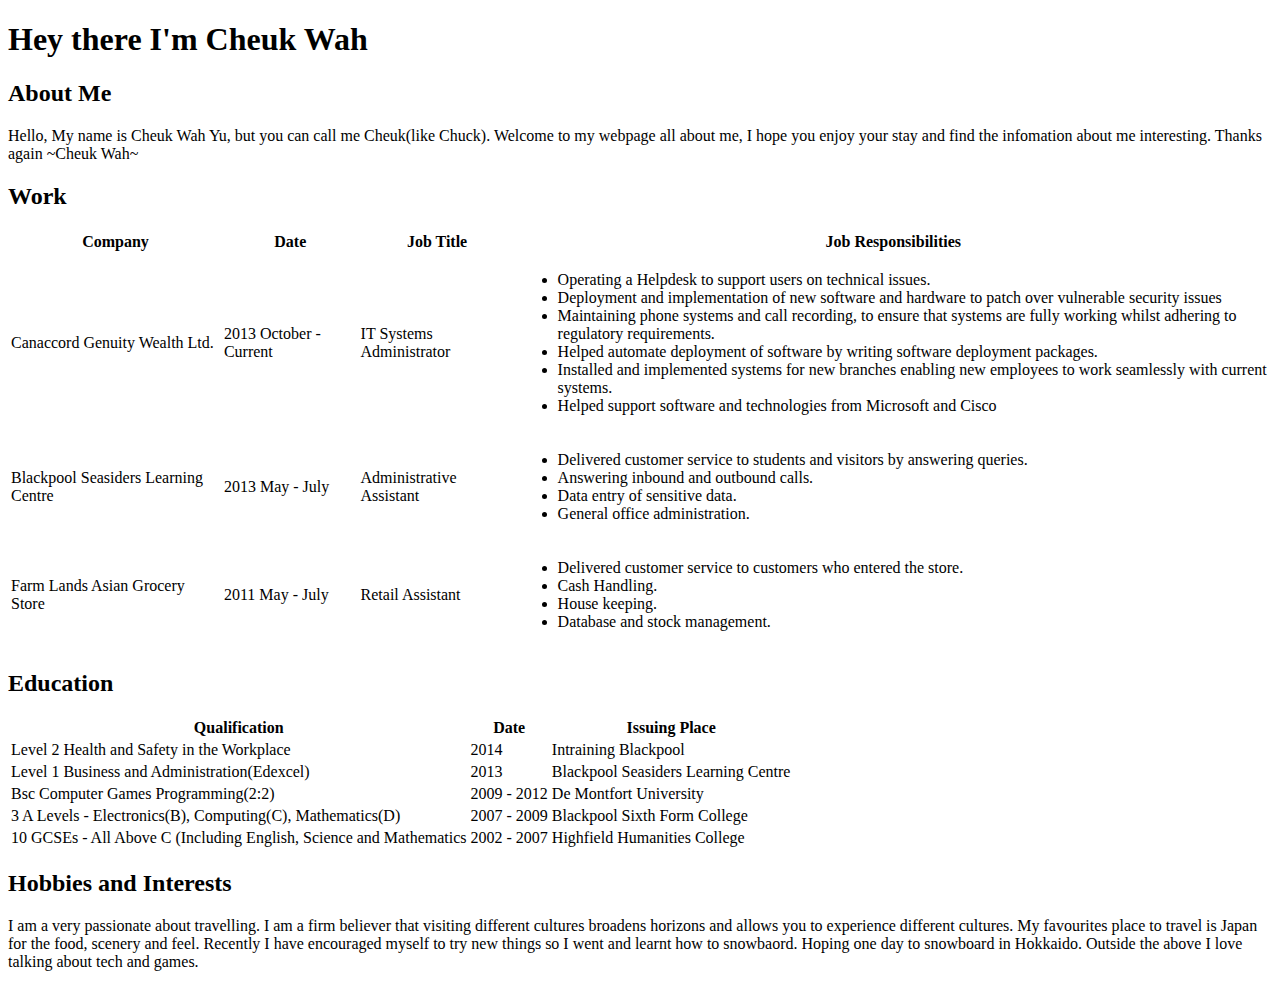
==== index.html @ d2136970 "V0.5 Hobbies" ====
<!DOCTYPE html>
<html lang="en">
<head>
    <meta charset="UTF-8">
    <meta http-equiv="X-UA-Compatible" content="IE=edge">
    <meta name="viewport" content="width=device-width, initial-scale=1.0">
    <title>Document</title>
</head>
<body>
    
    
    <header><h1>Hey there I'm Cheuk Wah</h1></header>
    
    <div>
        <h2>About Me</h2>
            <p>Hello, My name is Cheuk Wah Yu, but you can call me Cheuk(like Chuck). Welcome to my webpage all about me, 
            I hope you enjoy your stay and find the infomation about me interesting. Thanks again ~Cheuk Wah~ 
            </p>
    </div>


    <div>
        <h2>Work</h2>
        <table>
            <tr>
                <th>Company</th>
                <th>Date</th>
                <th>Job Title</th>
                <th>Job Responsibilities</th>
            </tr>
            <tr>
                <td>Canaccord Genuity Wealth Ltd.</td>
                <td>2013 October - Current</td>
                <td>IT Systems Administrator</td>
                <td>
                    <ul>
                        <li>Operating a Helpdesk to support users on technical issues.</li>
                        <li>Deployment and implementation of new software and hardware to patch over vulnerable security issues</li>
                        <li>Maintaining phone systems and call recording, to ensure that systems are fully working whilst adhering to regulatory requirements.</li>
                        <li>Helped automate deployment of software by writing software deployment packages.</li>
                        <li>Installed and implemented systems for new branches enabling new employees to work seamlessly with current systems.</li>
                        <li>Helped support software and technologies from Microsoft and Cisco</li>
                    </ul>
                </td>
                
            </tr>

            <tr>
                <td>Blackpool Seasiders Learning Centre</td>
                <td>2013 May - July</td>
                <td>Administrative Assistant</td>
                <td>
                    <ul>
                        <li>Delivered customer service to students and visitors by answering queries.</li>
                        <li>Answering inbound and outbound calls.</li>
                        <li>Data entry of sensitive data.</li>
                        <li>General office administration.</li>
                    </ul>
                </td>
                
            </tr>

            <tr>
                <td>Farm Lands Asian Grocery Store</td>
                <td>2011 May - July</td>
                <td>Retail Assistant</td>
                <td>
                    <ul>
                        <li>Delivered customer service to customers who entered the store.</li>
                        <li>Cash Handling.</li>
                        <li>House keeping.</li>
                        <li>Database and stock management.</li>
                    </ul>
                </td>
            </tr>
        </table>
    </div>
    
    <div>
        <h2>Education</h2>
        <table>
            <tr>
                <th>Qualification</th>
                <th>Date</th>
                <th>Issuing Place</th>
            </tr>

            <tr>
                <td>Level 2 Health and Safety in the Workplace</td>
                <td>2014</td>
                <td>Intraining Blackpool</td>
            </tr>

            <tr>
                <td>Level 1 Business and Administration(Edexcel)</td>
                <td>2013</td>
                <td>Blackpool Seasiders Learning Centre</td>
            </tr>

            <tr>
                <td>Bsc Computer Games Programming(2:2)</td>
                <td>2009 - 2012</td>
                <td>De Montfort University</td>
            </tr>

            <tr>
                <td>3 A Levels - Electronics(B), Computing(C), Mathematics(D)</td>
                <td>2007 - 2009</td>
                <td>Blackpool Sixth Form College</td>
            </tr>

            <tr>
                <td>10 GCSEs - All Above C (Including English, Science and Mathematics</td>
                <td>2002 - 2007</td>
                <td>Highfield Humanities College</td>
            </tr>

        </table>
    </div>

    <div>
        <h2>Hobbies and Interests</h2>
        <p>I am a very passionate about travelling. I am a firm believer that visiting different cultures broadens
           horizons and allows you to experience different cultures. My favourites place to travel is Japan for the food,
           scenery and feel. Recently I have encouraged myself to try new things so I went and learnt how to snowbaord. 
           Hoping one day to snowboard in Hokkaido. Outside the above I love talking about tech and games.
        </p>
    </div>



</body>
</html>
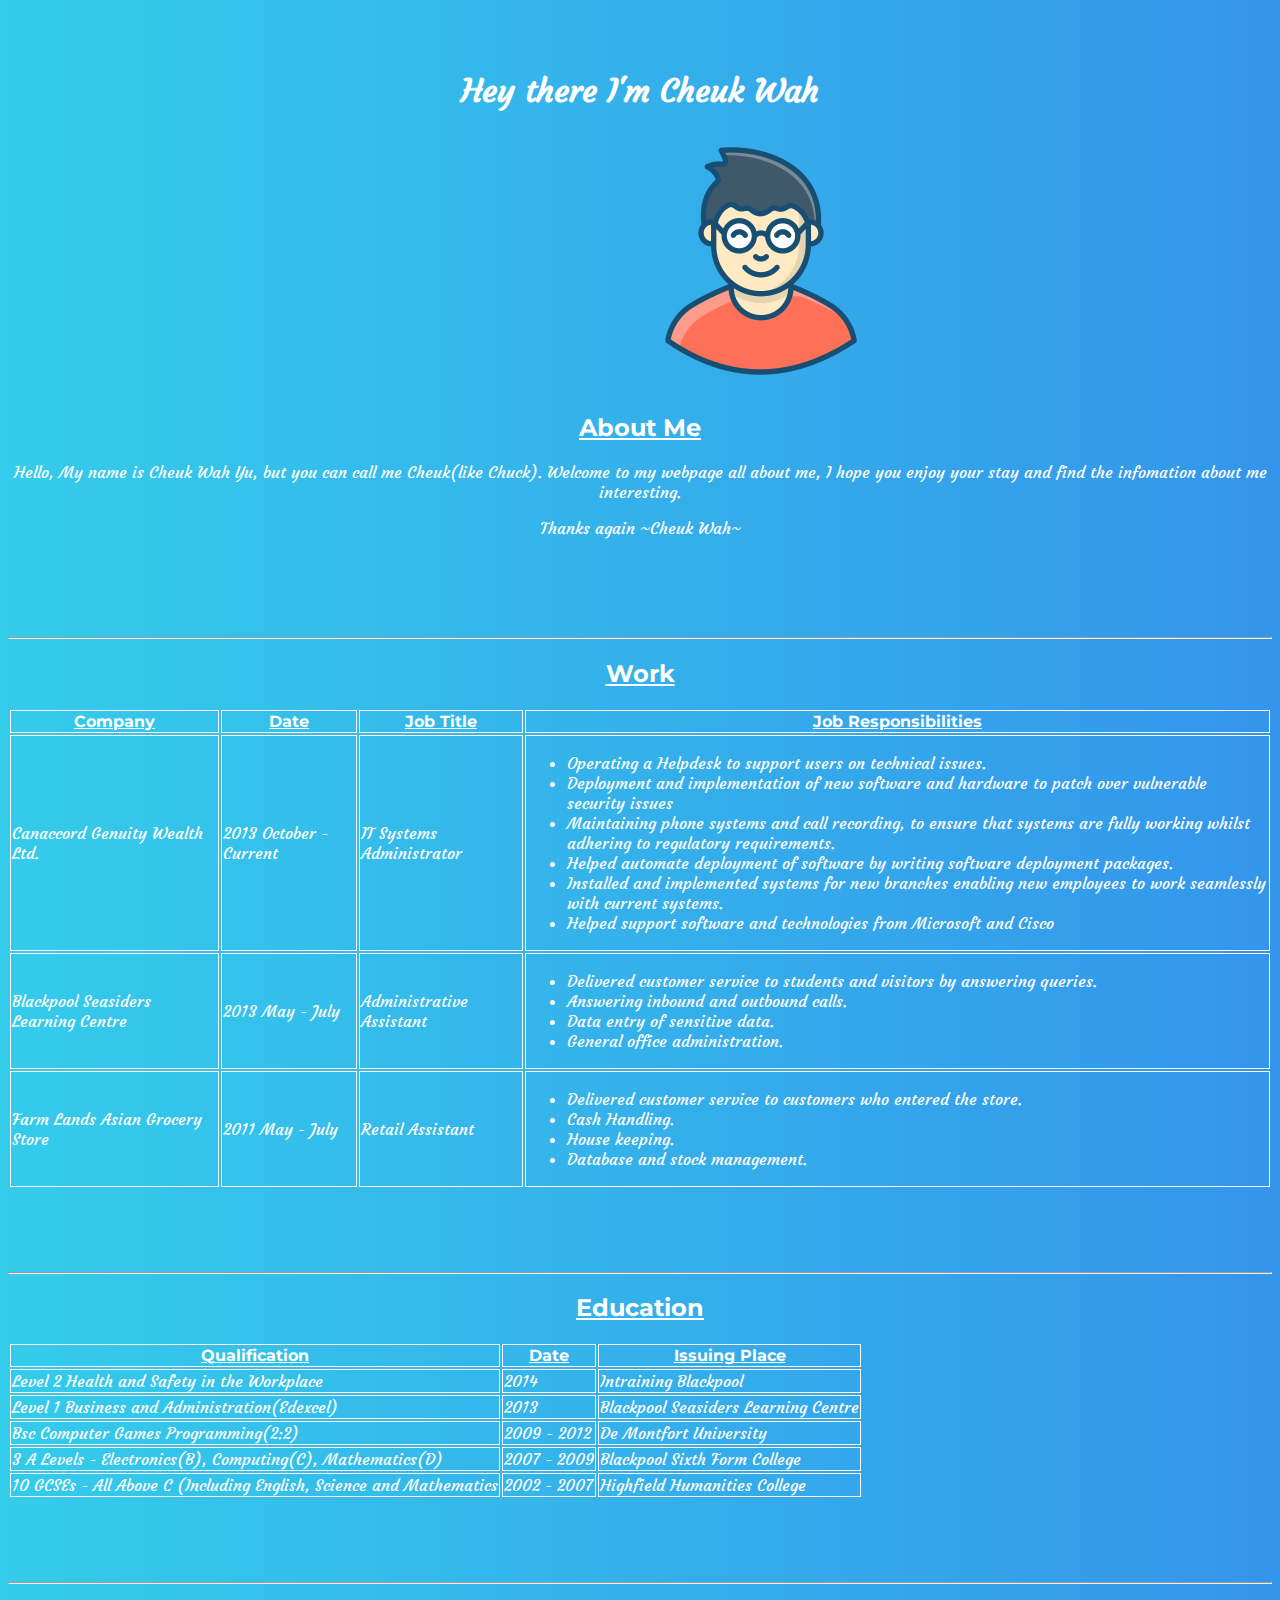
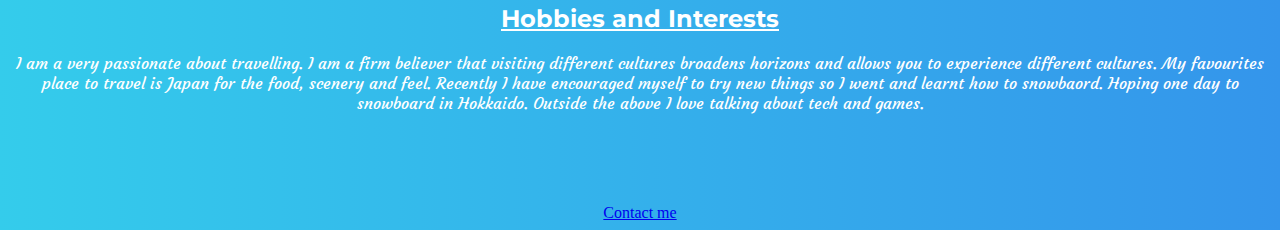
==== commit 9eeed0a5: "V1.0 CSS added" ====
--- a/index.html
+++ b/index.html
@@ -4,22 +4,34 @@
     <meta charset="UTF-8">
     <meta http-equiv="X-UA-Compatible" content="IE=edge">
     <meta name="viewport" content="width=device-width, initial-scale=1.0">
-    <title>Document</title>
+    <title>Personal Site</title>
+    <link rel="stylesheet" href="styles.css">
+    <link rel="preconnect" href="https://fonts.googleapis.com">
+    <link rel="preconnect" href="https://fonts.gstatic.com" crossorigin>
+    <link href="https://fonts.googleapis.com/css2?family=Courgette&family=Gloria+Hallelujah&family=Montserrat:wght@200&family=Shadows+Into+Light&display=swap" rel="stylesheet">
+    
 </head>
 <body>
     
     
     <header><h1>Hey there I'm Cheuk Wah</h1></header>
     
-    <div>
+   
+        <img id="profilePic" src="images\profile.png">
+    
+    
+    
+    <div id="bio">
         <h2>About Me</h2>
             <p>Hello, My name is Cheuk Wah Yu, but you can call me Cheuk(like Chuck). Welcome to my webpage all about me, 
-            I hope you enjoy your stay and find the infomation about me interesting. Thanks again ~Cheuk Wah~ 
+            I hope you enjoy your stay and find the infomation about me interesting. 
             </p>
-    </div>
+            <p>Thanks again ~Cheuk Wah~ </p>
+        </div>
+    
+    <hr>
 
-
-    <div>
+    <div id = "workContainer">
         <h2>Work</h2>
         <table>
             <tr>
@@ -76,7 +88,9 @@
         </table>
     </div>
     
-    <div>
+    <hr>
+
+    <div id ="educationContainer">
         <h2>Education</h2>
         <table>
             <tr>
@@ -118,7 +132,9 @@
         </table>
     </div>
 
-    <div>
+    <hr>
+
+    <div id = "hobbiesInterests">
         <h2>Hobbies and Interests</h2>
         <p>I am a very passionate about travelling. I am a firm believer that visiting different cultures broadens
            horizons and allows you to experience different cultures. My favourites place to travel is Japan for the food,
@@ -127,7 +143,9 @@
         </p>
     </div>
 
-
+    <footer>
+        <a id="contactMe" href="mailto: yucheukwah@gmail.com">Contact me</a>
+    </footer>
 
 </body>
 </html>--- a/styles.css
+++ b/styles.css
@@ -0,0 +1,79 @@
+body{
+    background-image: linear-gradient(to right,#34cceb, #3495eb);
+    color: white;
+    
+}
+
+footer{
+    text-align: center;
+    
+}
+
+h1{
+    
+    font-family: 'Courgette', cursive;
+    padding-top: 50px;
+    text-align: center;
+
+   
+}
+
+h2{
+    font-family: 'Montserrat', sans-serif;
+    text-decoration: underline;
+    text-align: center;
+}
+
+
+
+td{
+    border: 1px solid;
+    font-family: 'Courgette', cursive;
+    
+}
+
+p{
+    font-family: 'Courgette', cursive;
+    text-align: center;
+}
+
+th{
+    border: 1px solid;
+    font-family: 'Montserrat', sans-serif;
+    text-decoration: underline;
+    
+}
+
+
+
+#bio{
+    
+    left: 700px;
+    padding-bottom: 75px;
+
+}
+
+
+
+#educationContainer{
+    padding-bottom: 75px;
+}
+
+#hobbiesInterests{
+    padding-bottom: 75px;
+
+}
+
+
+#profilePic{
+    left: 625px;
+    
+    position: relative;
+    width: 256px;
+    
+}
+
+#workContainer{
+    padding-bottom: 75px;
+}
+
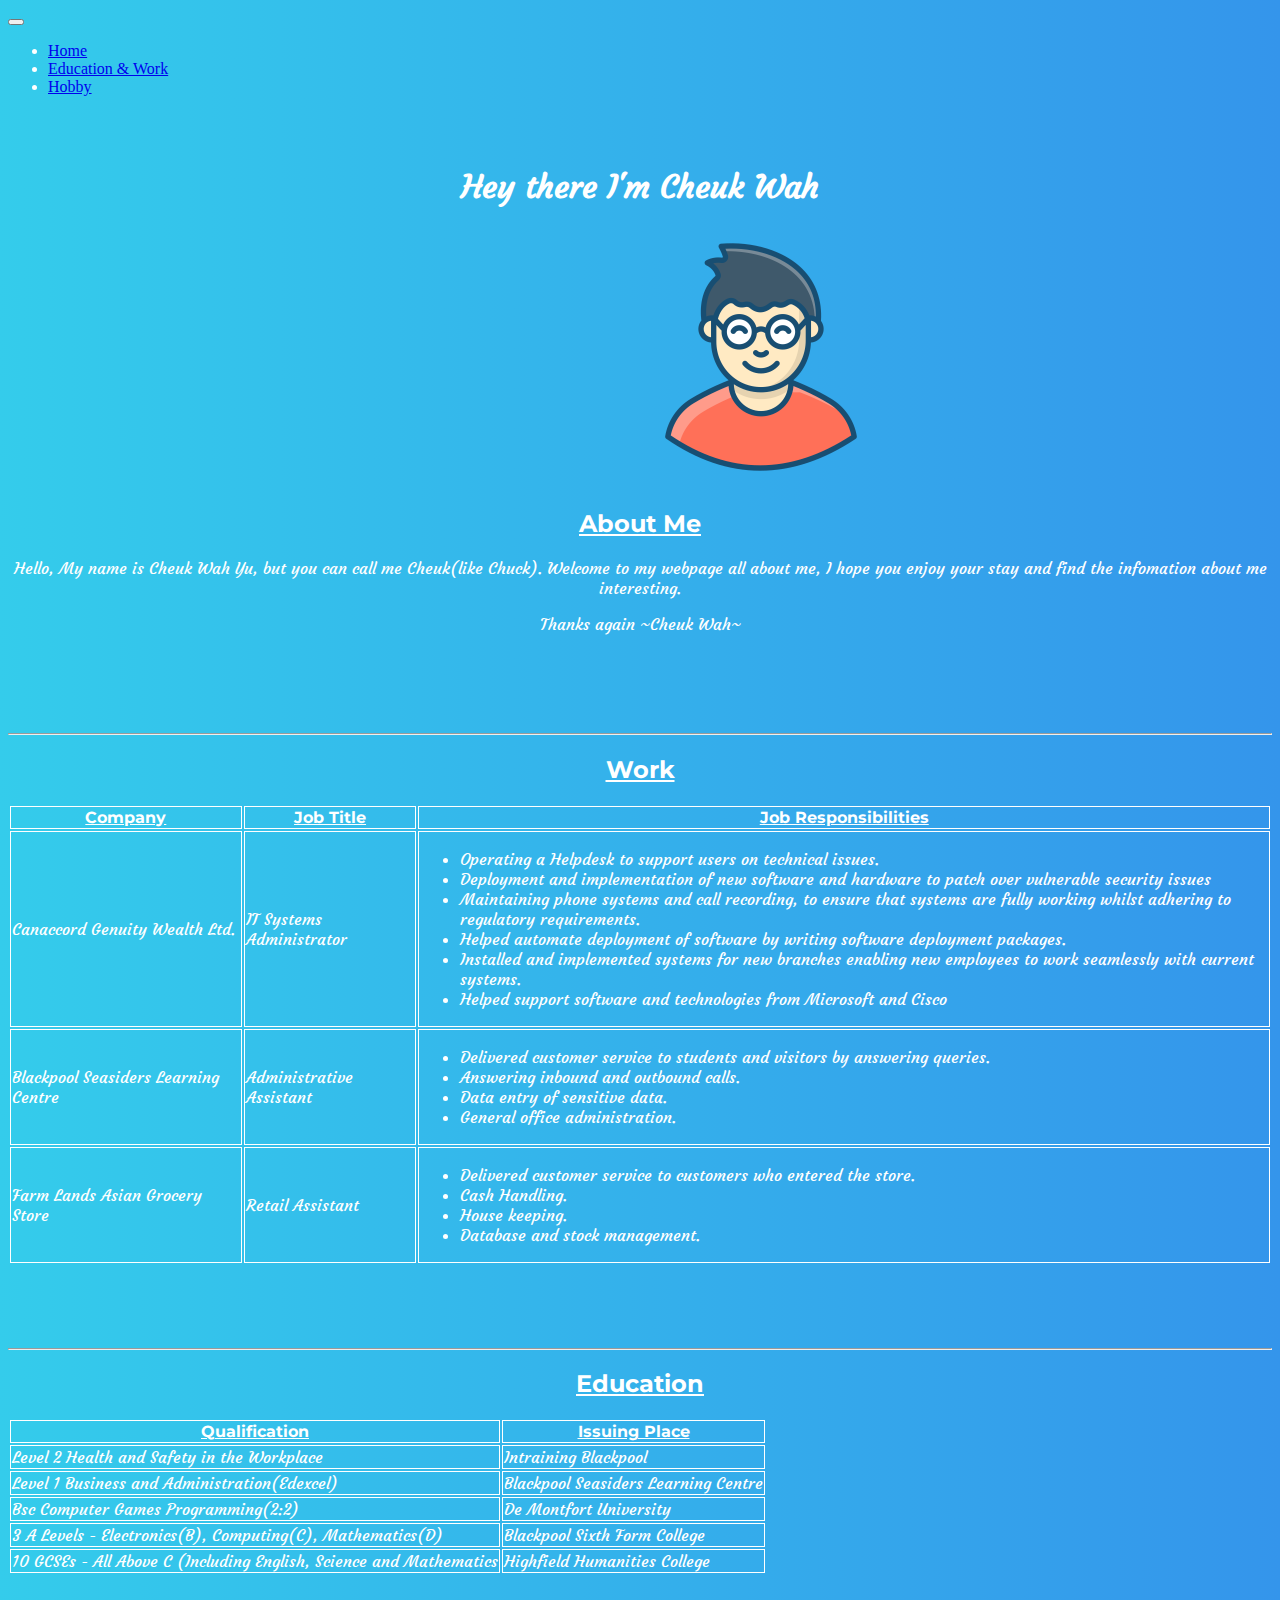
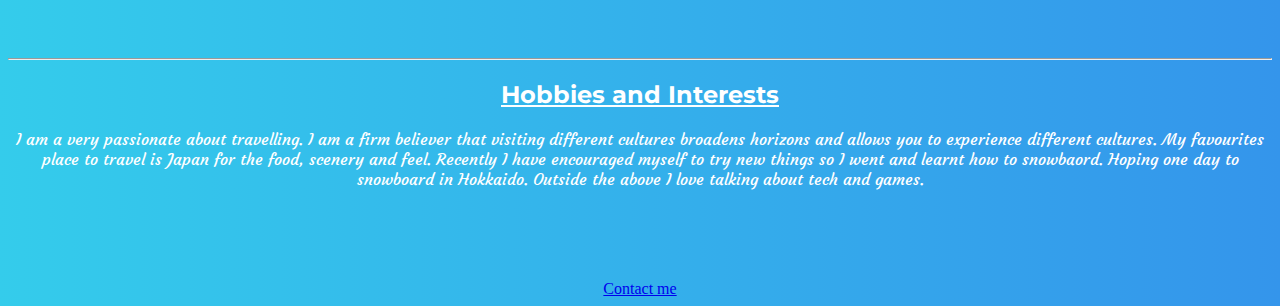
==== commit f9be5772: "V1.1 Nav bar + Carousel" ====
--- a/index.html
+++ b/index.html
@@ -9,7 +9,29 @@
     <link rel="preconnect" href="https://fonts.googleapis.com">
     <link rel="preconnect" href="https://fonts.gstatic.com" crossorigin>
     <link href="https://fonts.googleapis.com/css2?family=Courgette&family=Gloria+Hallelujah&family=Montserrat:wght@200&family=Shadows+Into+Light&display=swap" rel="stylesheet">
-    
+    <link href="https://cdn.jsdelivr.net/npm/bootstrap@5.0.2/dist/css/bootstrap.min.css" rel="stylesheet" integrity="sha384-EVSTQN3/azprG1Anm3QDgpJLIm9Nao0Yz1ztcQTwFspd3yD65VohhpuuCOmLASjC" crossorigin="anonymous">
+
+    <nav class="navbar fixed-top navbar-expand-lg navbar-dark bg-dark">
+		<div class="container-fluid">
+		<a class="navbar-brand" href="#"></a>
+		<button class="navbar-toggler" type="button" data-bs-toggle="collapse" data-bs-target="#navbarNav" aria-controls="navbarNav" aria-expanded="false" aria-label="Toggle navigation">
+			<span class="navbar-toggler-icon"></span>
+		</button>
+		<div class="collapse navbar-collapse" id="navbarNav">
+			<ul class="navbar-nav">
+				<li class="nav-item">
+					<a class="nav-link active" aria-current="page" href="#">Home</a>
+				</li>
+				<li class="nav-item">
+					<a class="nav-link" href="#">Education & Work</a>
+				</li>
+				<li class="nav-item">
+					<a class="nav-link" href="hobbies.html">Hobby</a>
+				</li>
+			</ul>
+		</div>
+	</div>
+	</nav>	
 </head>
 <body>
     
@@ -36,13 +58,11 @@
         <table>
             <tr>
                 <th>Company</th>
-                <th>Date</th>
                 <th>Job Title</th>
                 <th>Job Responsibilities</th>
             </tr>
             <tr>
                 <td>Canaccord Genuity Wealth Ltd.</td>
-                <td>2013 October - Current</td>
                 <td>IT Systems Administrator</td>
                 <td>
                     <ul>
@@ -59,7 +79,6 @@
 
             <tr>
                 <td>Blackpool Seasiders Learning Centre</td>
-                <td>2013 May - July</td>
                 <td>Administrative Assistant</td>
                 <td>
                     <ul>
@@ -74,7 +93,6 @@
 
             <tr>
                 <td>Farm Lands Asian Grocery Store</td>
-                <td>2011 May - July</td>
                 <td>Retail Assistant</td>
                 <td>
                     <ul>
@@ -95,37 +113,31 @@
         <table>
             <tr>
                 <th>Qualification</th>
-                <th>Date</th>
                 <th>Issuing Place</th>
             </tr>
 
             <tr>
                 <td>Level 2 Health and Safety in the Workplace</td>
-                <td>2014</td>
                 <td>Intraining Blackpool</td>
             </tr>
 
             <tr>
                 <td>Level 1 Business and Administration(Edexcel)</td>
-                <td>2013</td>
                 <td>Blackpool Seasiders Learning Centre</td>
             </tr>
 
             <tr>
                 <td>Bsc Computer Games Programming(2:2)</td>
-                <td>2009 - 2012</td>
                 <td>De Montfort University</td>
             </tr>
 
             <tr>
                 <td>3 A Levels - Electronics(B), Computing(C), Mathematics(D)</td>
-                <td>2007 - 2009</td>
                 <td>Blackpool Sixth Form College</td>
             </tr>
 
             <tr>
                 <td>10 GCSEs - All Above C (Including English, Science and Mathematics</td>
-                <td>2002 - 2007</td>
                 <td>Highfield Humanities College</td>
             </tr>
 
--- a/styles.css
+++ b/styles.css
@@ -46,6 +46,7 @@
 
 
 
+
 #bio{
     
     left: 700px;
@@ -53,7 +54,14 @@
 
 }
 
-
+#carouselExampleCaptions .carousel-item img {  
+    object-fit: contain;
+    object-position: center;
+    overflow: hidden;
+    height:50vh;
+    
+  
+}
 
 #educationContainer{
     padding-bottom: 75px;
@@ -77,3 +85,18 @@
     padding-bottom: 75px;
 }
 
+.child {
+    display: inline-block;
+    padding: 2rem 2rem;
+    vertical-align: middle;
+    width: 490px;
+    height: 300px;
+}
+  
+  
+.parent {
+   
+    
+    padding: 4rem 4rem;
+    text-align: center;
+}
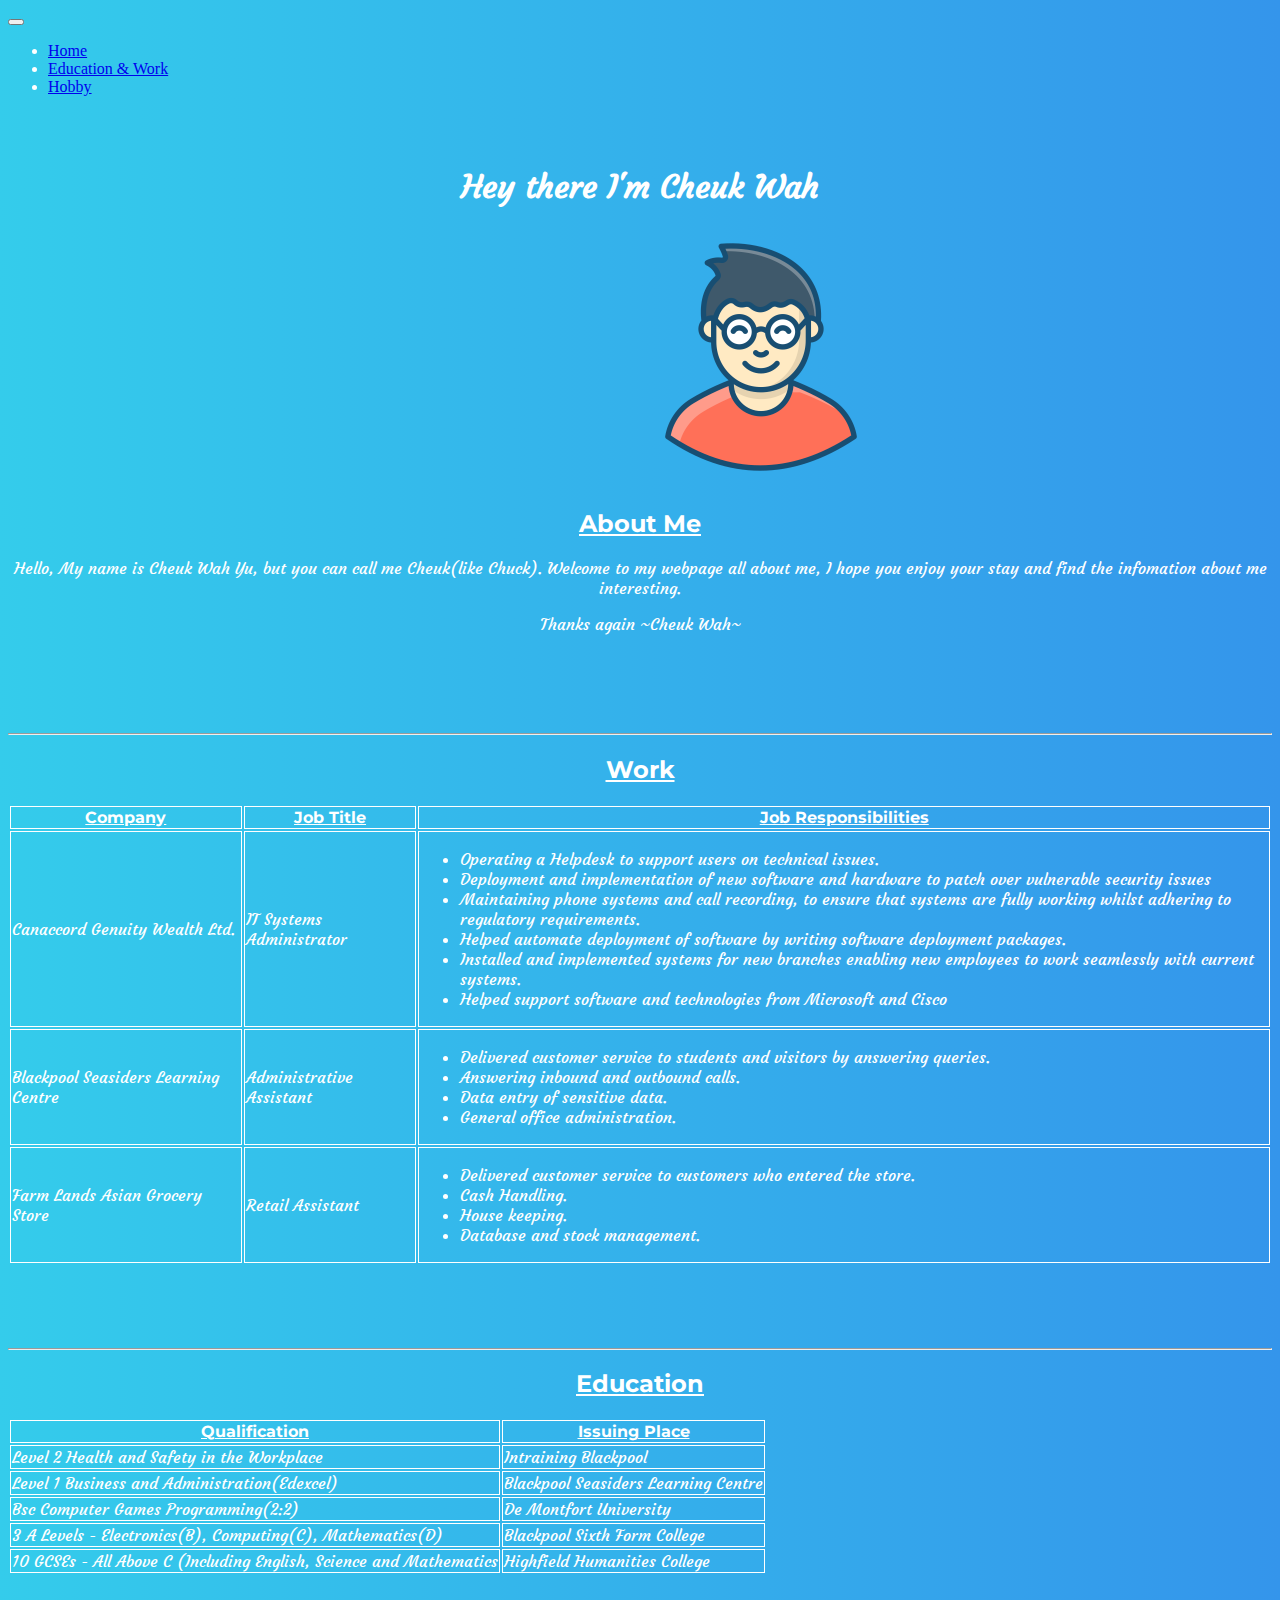
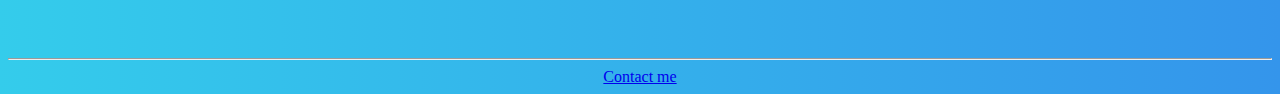
==== commit 32ff2088: "V1.2 Complete Hobby" ====
--- a/index.html
+++ b/index.html
@@ -146,15 +146,6 @@
 
     <hr>
 
-    <div id = "hobbiesInterests">
-        <h2>Hobbies and Interests</h2>
-        <p>I am a very passionate about travelling. I am a firm believer that visiting different cultures broadens
-           horizons and allows you to experience different cultures. My favourites place to travel is Japan for the food,
-           scenery and feel. Recently I have encouraged myself to try new things so I went and learnt how to snowbaord. 
-           Hoping one day to snowboard in Hokkaido. Outside the above I love talking about tech and games.
-        </p>
-    </div>
-
     <footer>
         <a id="contactMe" href="mailto: yucheukwah@gmail.com">Contact me</a>
     </footer>
--- a/styles.css
+++ b/styles.css
@@ -63,6 +63,24 @@
   
 }
 
+#carouselExampleCaptions2 .carousel-item img {  
+    object-fit: contain;
+    object-position: center;
+    overflow: hidden;
+    height:50vh;
+    
+  
+}
+
+#carouselExampleCaptions3 .carousel-item img {  
+    object-fit: contain;
+    object-position: center;
+    overflow: hidden;
+    height:50vh;
+    
+  
+}
+
 #educationContainer{
     padding-bottom: 75px;
 }
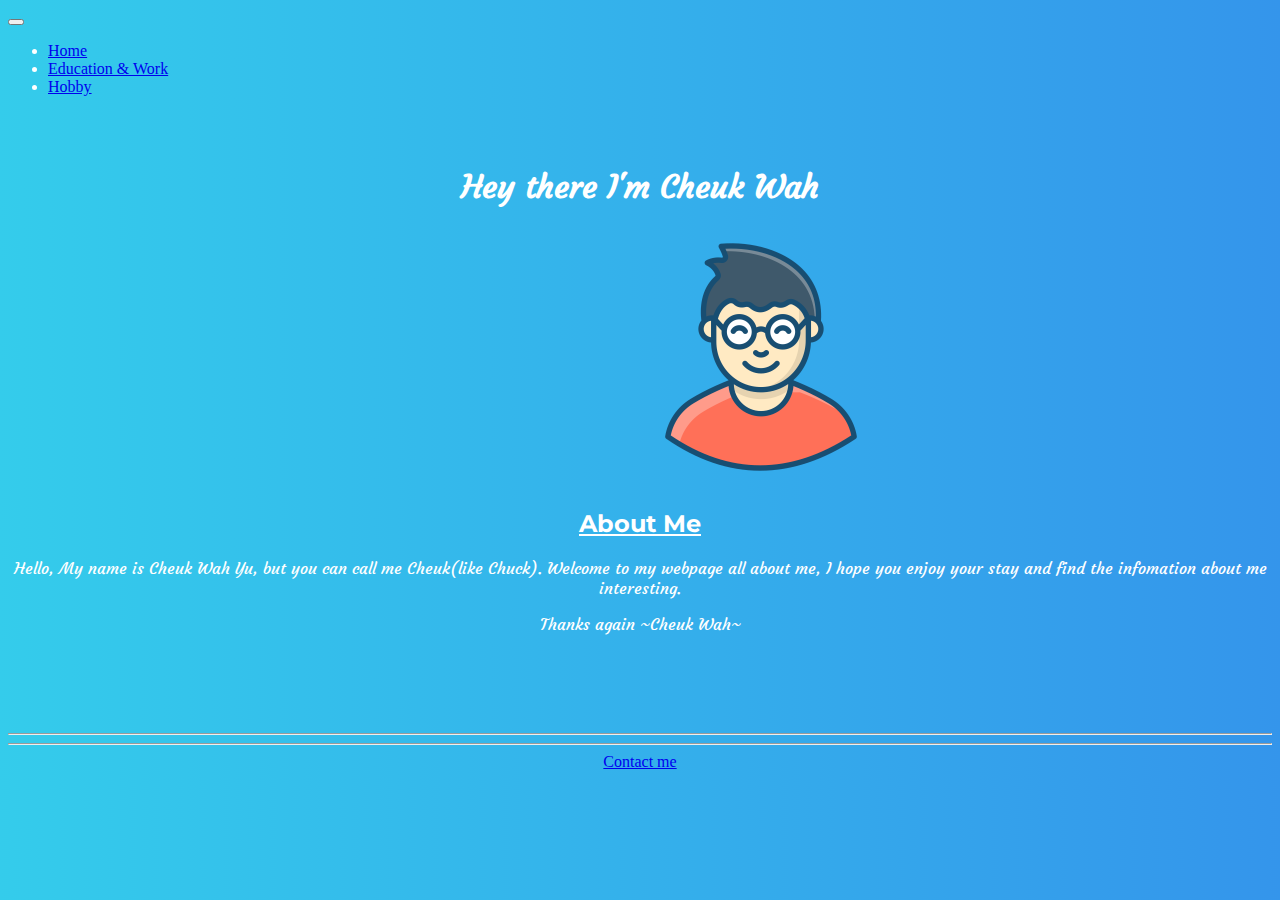
==== commit 05ec79f1: "1.2 education and work site split" ====
--- a/index.html
+++ b/index.html
@@ -23,7 +23,7 @@
 					<a class="nav-link active" aria-current="page" href="#">Home</a>
 				</li>
 				<li class="nav-item">
-					<a class="nav-link" href="#">Education & Work</a>
+					<a class="nav-link" href="EduWork.html">Education & Work</a>
 				</li>
 				<li class="nav-item">
 					<a class="nav-link" href="hobbies.html">Hobby</a>
@@ -53,102 +53,13 @@
     
     <hr>
 
-    <div id = "workContainer">
-        <h2>Work</h2>
-        <table>
-            <tr>
-                <th>Company</th>
-                <th>Job Title</th>
-                <th>Job Responsibilities</th>
-            </tr>
-            <tr>
-                <td>Canaccord Genuity Wealth Ltd.</td>
-                <td>IT Systems Administrator</td>
-                <td>
-                    <ul>
-                        <li>Operating a Helpdesk to support users on technical issues.</li>
-                        <li>Deployment and implementation of new software and hardware to patch over vulnerable security issues</li>
-                        <li>Maintaining phone systems and call recording, to ensure that systems are fully working whilst adhering to regulatory requirements.</li>
-                        <li>Helped automate deployment of software by writing software deployment packages.</li>
-                        <li>Installed and implemented systems for new branches enabling new employees to work seamlessly with current systems.</li>
-                        <li>Helped support software and technologies from Microsoft and Cisco</li>
-                    </ul>
-                </td>
-                
-            </tr>
 
-            <tr>
-                <td>Blackpool Seasiders Learning Centre</td>
-                <td>Administrative Assistant</td>
-                <td>
-                    <ul>
-                        <li>Delivered customer service to students and visitors by answering queries.</li>
-                        <li>Answering inbound and outbound calls.</li>
-                        <li>Data entry of sensitive data.</li>
-                        <li>General office administration.</li>
-                    </ul>
-                </td>
-                
-            </tr>
-
-            <tr>
-                <td>Farm Lands Asian Grocery Store</td>
-                <td>Retail Assistant</td>
-                <td>
-                    <ul>
-                        <li>Delivered customer service to customers who entered the store.</li>
-                        <li>Cash Handling.</li>
-                        <li>House keeping.</li>
-                        <li>Database and stock management.</li>
-                    </ul>
-                </td>
-            </tr>
-        </table>
-    </div>
-    
-    <hr>
-
-    <div id ="educationContainer">
-        <h2>Education</h2>
-        <table>
-            <tr>
-                <th>Qualification</th>
-                <th>Issuing Place</th>
-            </tr>
-
-            <tr>
-                <td>Level 2 Health and Safety in the Workplace</td>
-                <td>Intraining Blackpool</td>
-            </tr>
-
-            <tr>
-                <td>Level 1 Business and Administration(Edexcel)</td>
-                <td>Blackpool Seasiders Learning Centre</td>
-            </tr>
-
-            <tr>
-                <td>Bsc Computer Games Programming(2:2)</td>
-                <td>De Montfort University</td>
-            </tr>
-
-            <tr>
-                <td>3 A Levels - Electronics(B), Computing(C), Mathematics(D)</td>
-                <td>Blackpool Sixth Form College</td>
-            </tr>
-
-            <tr>
-                <td>10 GCSEs - All Above C (Including English, Science and Mathematics</td>
-                <td>Highfield Humanities College</td>
-            </tr>
-
-        </table>
-    </div>
 
     <hr>
 
     <footer>
         <a id="contactMe" href="mailto: yucheukwah@gmail.com">Contact me</a>
     </footer>
-
+    <script src="https://cdn.jsdelivr.net/npm/bootstrap@5.0.2/dist/js/bootstrap.bundle.min.js" integrity="sha384-MrcW6ZMFYlzcLA8Nl+NtUVF0sA7MsXsP1UyJoMp4YLEuNSfAP+JcXn/tWtIaxVXM" crossorigin="anonymous"></script>
 </body>
 </html>--- a/styles.css
+++ b/styles.css
@@ -14,6 +14,7 @@
     font-family: 'Courgette', cursive;
     padding-top: 50px;
     text-align: center;
+    
 
    
 }
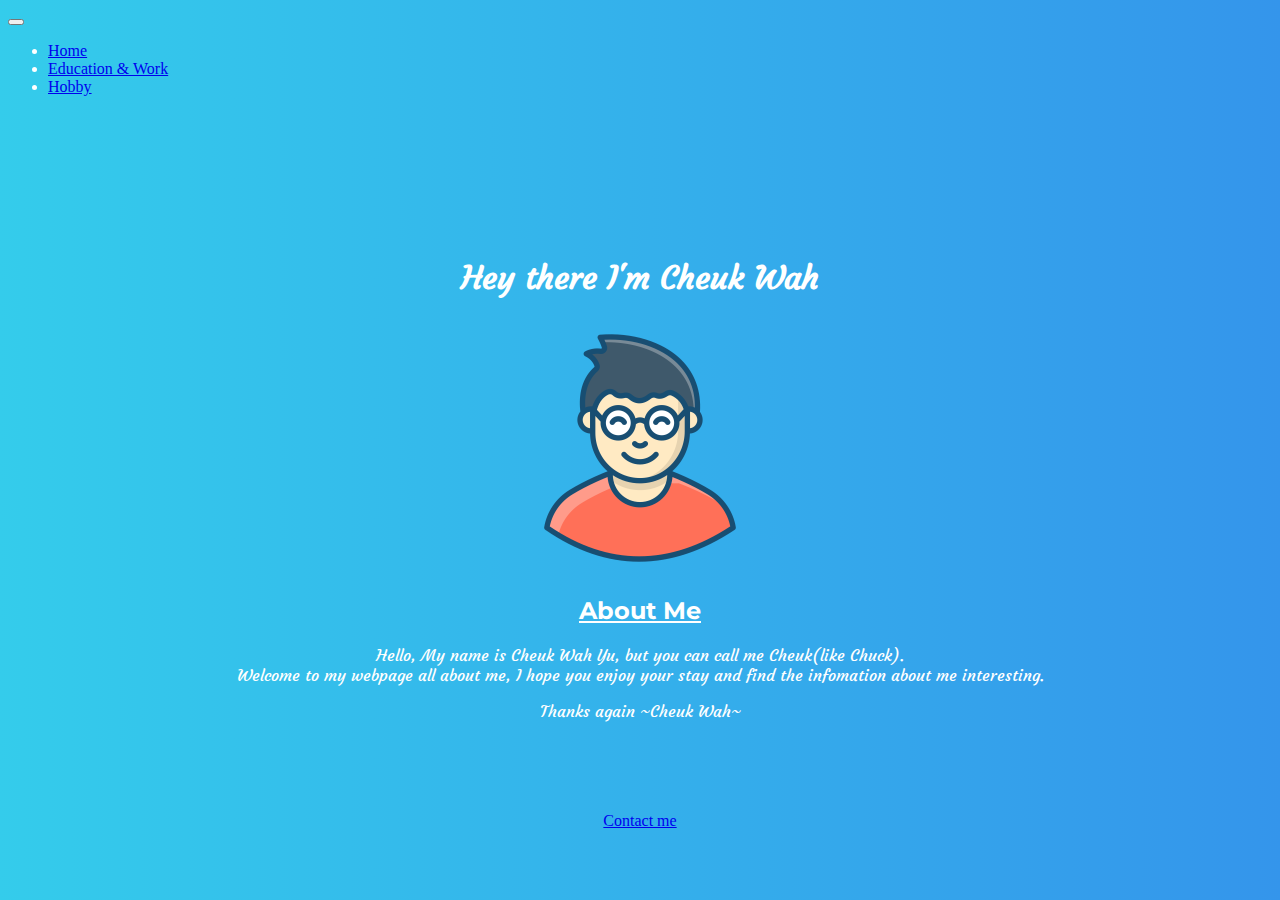
==== commit fcf0b879: "1.3 more changes" ====
--- a/index.html
+++ b/index.html
@@ -23,7 +23,7 @@
 					<a class="nav-link active" aria-current="page" href="#">Home</a>
 				</li>
 				<li class="nav-item">
-					<a class="nav-link" href="EduWork.html">Education & Work</a>
+					<a class="nav-link" href="eduwork.html">Education & Work</a>
 				</li>
 				<li class="nav-item">
 					<a class="nav-link" href="hobbies.html">Hobby</a>
@@ -36,7 +36,7 @@
 <body>
     
     
-    <header><h1>Hey there I'm Cheuk Wah</h1></header>
+    <header class =" introLine"><h1>Hey there I'm Cheuk Wah</h1></header>
     
    
         <img id="profilePic" src="images\profile.png">
@@ -45,21 +45,19 @@
     
     <div id="bio">
         <h2>About Me</h2>
-            <p>Hello, My name is Cheuk Wah Yu, but you can call me Cheuk(like Chuck). Welcome to my webpage all about me, 
+            <p>Hello, My name is Cheuk Wah Yu, but you can call me Cheuk(like Chuck). <br> Welcome to my webpage all about me, 
             I hope you enjoy your stay and find the infomation about me interesting. 
             </p>
             <p>Thanks again ~Cheuk Wah~ </p>
         </div>
     
-    <hr>
 
 
-
-    <hr>
-
-    <footer>
-        <a id="contactMe" href="mailto: yucheukwah@gmail.com">Contact me</a>
-    </footer>
+   
     <script src="https://cdn.jsdelivr.net/npm/bootstrap@5.0.2/dist/js/bootstrap.bundle.min.js" integrity="sha384-MrcW6ZMFYlzcLA8Nl+NtUVF0sA7MsXsP1UyJoMp4YLEuNSfAP+JcXn/tWtIaxVXM" crossorigin="anonymous"></script>
 </body>
+
+<footer>
+    <a id="contactMe" href="mailto: yucheukwah@gmail.com">Contact me</a>
+</footer>
 </html>--- a/styles.css
+++ b/styles.css
@@ -36,6 +36,7 @@
 p{
     font-family: 'Courgette', cursive;
     text-align: center;
+    color: white;
 }
 
 th{
@@ -92,8 +93,10 @@
 }
 
 
+
 #profilePic{
-    left: 625px;
+    display: flex;
+    margin: auto;
     
     position: relative;
     width: 256px;
@@ -102,9 +105,11 @@
 
 #workContainer{
     padding-bottom: 75px;
+    padding-top: 75px;
 }
 
 .child {
+    
     display: inline-block;
     padding: 2rem 2rem;
     vertical-align: middle;
@@ -113,6 +118,10 @@
 }
   
   
+.introLine{
+    padding-top: 75px;
+}
+
 .parent {
    
     
